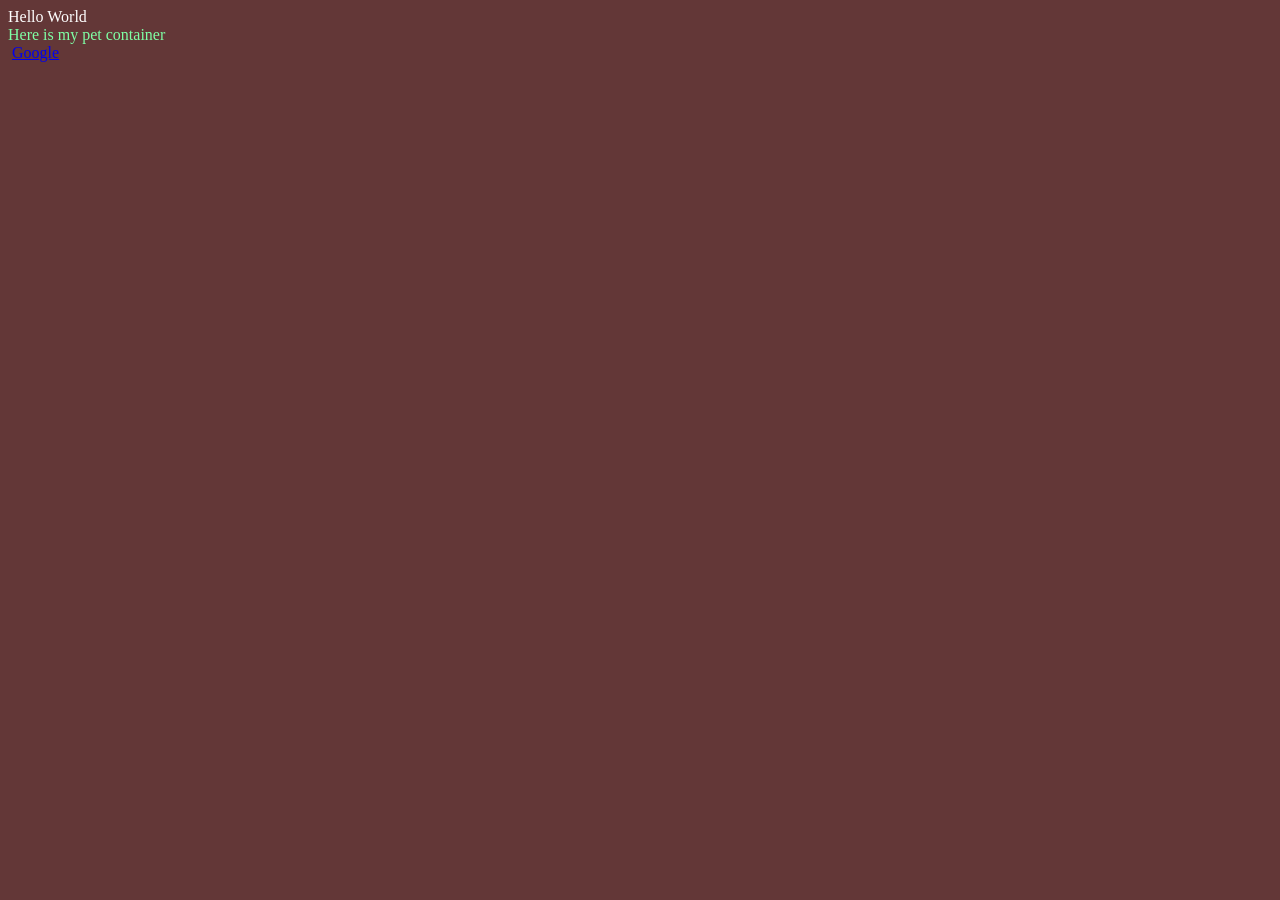
==== index.html @ 4a61b65d "demo from day1" ====
<!DOCTYPE html>
<html lang="en">
<head>
    <meta charset="UTF-8">
    <meta name="viewport" content="width=device-width, initial-scale=1.0">
    <title>Pet Adoption Center</title>
    <link rel="stylesheet" href="./styles.css"/>
</head>
<body>
    <div>
        Hello World
    </div>
    <div id="pet-container">
        Here is my pet container
    </div>
    <img src="" />
    <a href="www.google.com">Google</a>
    <script src="./script.js"></script>
</body>
</html>
---- styles.css ----
body {
    background-color: #633737;
    color: white;
}

#pet-container {
    color: rgb(127, 255, 165);
}
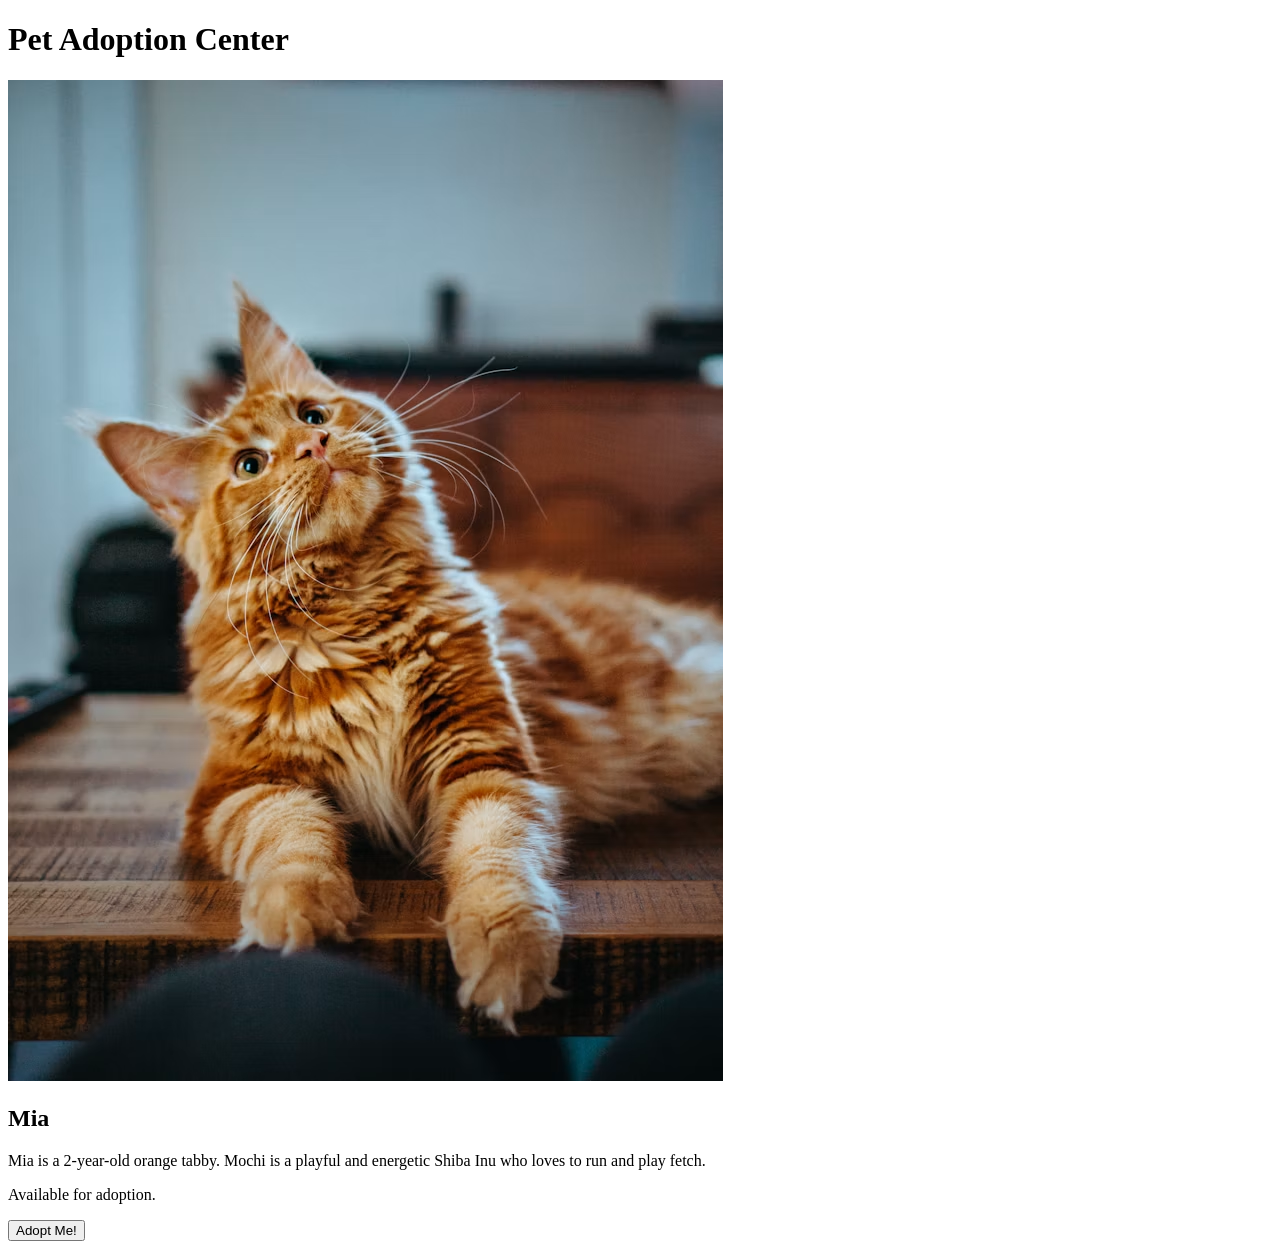
==== commit 19dc1e2c: "add javascript" ====
--- a/index.html
+++ b/index.html
@@ -1,20 +1,14 @@
 <!DOCTYPE html>
 <html lang="en">
-<head>
-    <meta charset="UTF-8">
-    <meta name="viewport" content="width=device-width, initial-scale=1.0">
-    <title>Pet Adoption Center</title>
-    <link rel="stylesheet" href="./styles.css"/>
-</head>
-<body>
-    <div>
-        Hello World
-    </div>
-    <div id="pet-container">
-        Here is my pet container
-    </div>
-    <img src="" />
-    <a href="www.google.com">Google</a>
-    <script src="./script.js"></script>
-</body>
+    <head>
+        <meta charset="UTF-8">
+        <meta name="viewport" content="width=device-width, initial-scale=1.0">
+        <title>Pet Adoption Center</title>
+        <link rel="stylesheet" href="./styles.css"/>
+    </head>
+    <body>
+        <h1>Pet Adoption Center</h1>
+        <div id="pet-container"></div>
+        <script src="./script.js"></script>
+    </body>
 </html>
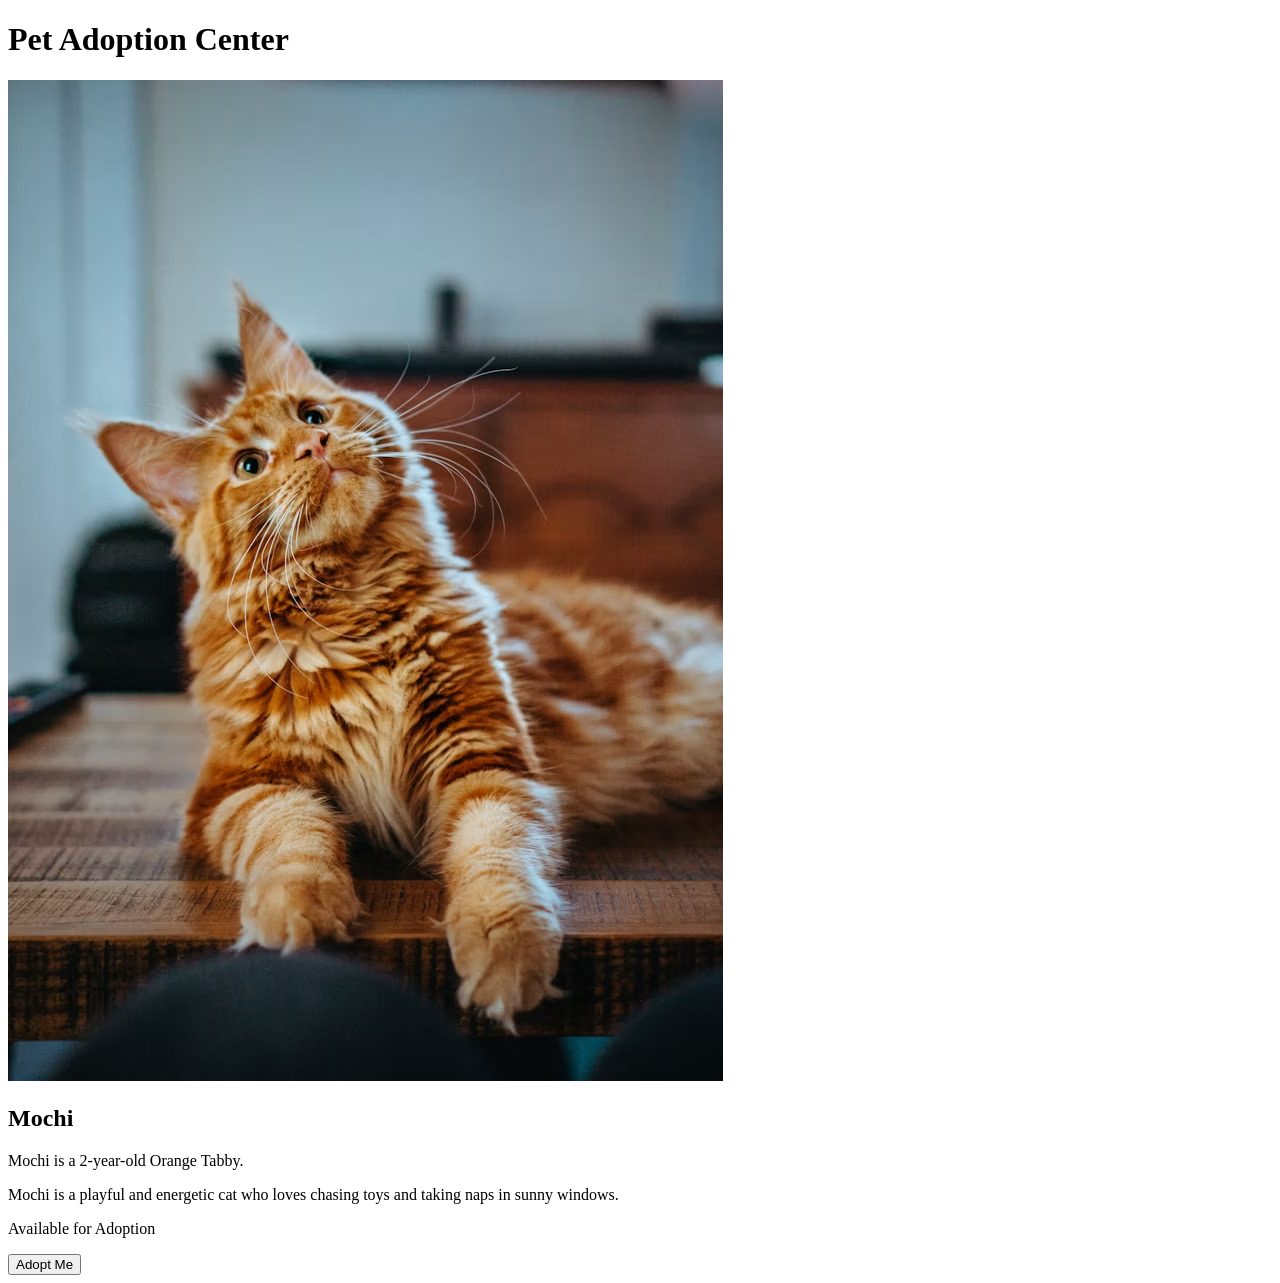
==== commit b8616539: "add Week 2 items" ====
--- a/index.html
+++ b/index.html
@@ -9,6 +9,8 @@
     <body>
         <h1>Pet Adoption Center</h1>
         <div id="pet-container"></div>
+
+        <!-- Script Files -->
         <script src="./script.js"></script>
     </body>
 </html>
--- a/styles.css
+++ b/styles.css
@@ -0,0 +1,22 @@
+/* ==========================
+   Global Styles
+========================== */
+
+
+/* ==========================
+   Layout
+========================== */
+
+
+/* ==========================
+   Pet Card
+========================== */
+
+/* ==========================
+   Status
+========================== */
+
+
+/* ==========================
+   Buttons
+========================== */
